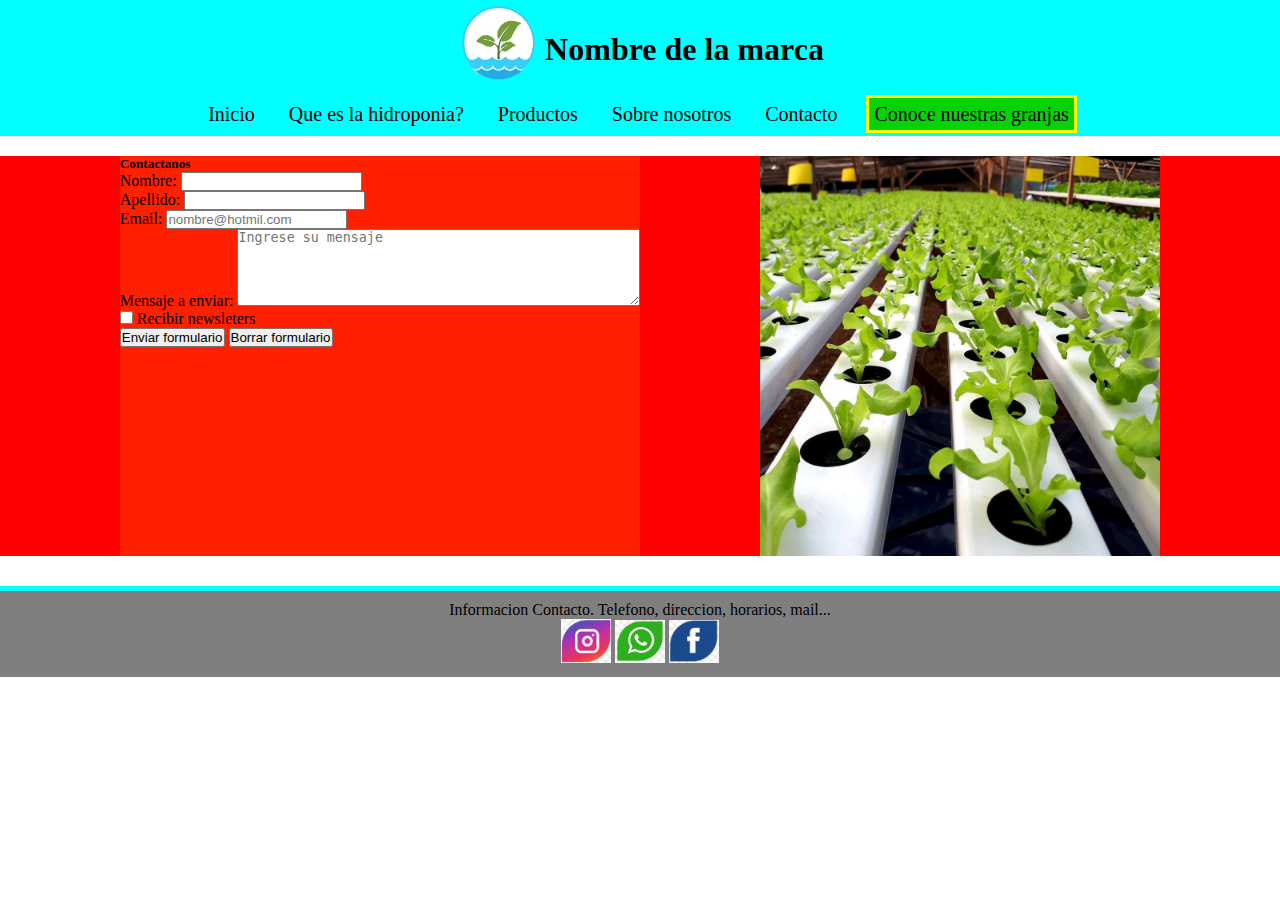
==== pages/contacto.html @ 2c17e858 "mi proyecto" ====
<!DOCTYPE html>
<html lang="en">
<head>
    <meta charset="UTF-8">
    <meta http-equiv="X-UA-Compatible" content="IE=edge">
    <meta name="viewport" content="width=device-width, initial-scale=1.0">
    <link rel="shortcut icon" href="../assets/img/Hidroponia-ico2.png">
    <link rel="stylesheet" href="../css/header_footer.css">
    <link rel="stylesheet" href="../css/estilo_form.css">

    <link rel="preconnect" href="https://fonts.googleapis.com">
    <link rel="preconnect" href="https://fonts.gstatic.com" crossorigin>
    <link href="https://fonts.googleapis.com/css2?family=Limelight&display=swap" rel="stylesheet">

    <title>Contacto</title>
</head>
<body>
    
    <header>
        <div id="presentacion">
            <img class = "header__logo" src="../assets/img/Hidroponia-ico2.png" alt="Logo">
            <h1 id = "header__nombre">Nombre de la marca</h1>
        </div>
        
        <nav>
            <ul class = "menu">
                <li><a href="../index.html">Inicio</a></li>
                <li><a href="./que_es.html">Que es la hidroponia?</a></li>
                <li>
                    <a href="./productos.html">Productos</a>
                    <ul id = "sublist">
                         <li><a class = "sublist__element" href="">Categoria1</a></li>
                         <li><a class = "sublist__element" href="">Categoria2</a></li>
                         <li><a class = "sublist__element" href="">Categoria3</a></li>
                     </ul>
                 </li>
                <li><a href="./sobre_nosotros.html">Sobre nosotros</a></li>
                <li><a href="./contacto.html">Contacto</a></li>
                <li id = "ubicacion"><a href="./ubicacion.html">Conoce nuestras granjas</a></li>
         </ul>
     </nav>
    </header>

        <div id = "grilla">
            <form action = "" method = "get" id = "formulario">
                <h5 id="tittle_contact"> Contactanos</h5>
                <!-- <legend>Formulario de contacto</legend> -->
    
                <div id = "nombrea">
                    <div class = "nombre_f">
                        <label for="nombre">Nombre: </label>
                        <input type="text" id = "nombre"  name = "nombre" required>
                    </div>
                    
                    <div class = "nombre_f">
                        <label  for="apellido">Apellido: </label>
                        <input  type="text" id = "apellido"  name = "apellido" required>
                    </div>
                </div>
                
                
                <div class="email_f">
                    <label  for="email">Email:</label>
                    <input  type="email" id = "email" name = "email" placeholder="nombre@hotmil.com" required>
                </div>
                
                <div class="mensaje_f">
                    <label for="mensaje"> Mensaje a enviar:</label>
                    <textarea  name="mensaje" id="mensaje" cols="48" rows="5" placeholder="Ingrese su mensaje" required></textarea>
                </div>
        
                <div class="check_f">
                    <input type="checkbox" id = "acepta" >
                    <label for="acepta">Recibir newsleters</label>
                </div>
                
                <input id = "send_btn" type="submit" value="Enviar formulario">
                <input id = "clear_btn" type="reset" value="Borrar formulario">
                
        
            </form>
        
    
        <img id = "imagen" src="../assets/img/cultivos-form.jpg" alt="granja hidroponica">
    </div>
    
    
    
    



    <footer>
        <p>Informacion Contacto. Telefono, direccion, horarios, mail...</p>
        <img src="../assets/img/insta ico.png" alt="instagram" width="50">
        <img src="../assets/img/wpp ico.png" alt="whatsapp" width="50">
        <img src="../assets/img/face ico.png" alt="facebook" width="50">
    </footer>


</body>
</html>
---- css/header_footer.css ----
*{
    padding: 0px;
    margin: 0px;
}

@media screen and (min-width:320px){

    #presentacion{
        display: block;
        text-align: center;
    }

    .menu {
        display: block;
        color:black;
        text-align: center;
    }

    header{
        background-color: aqua;
        position: sticky;
        top:0px;
        z-index: 10;
    }
}

@media screen and (min-width:1300px){
    
    #presentacion{
        display: inline-block;
        text-align: center;
        /* height: 90px; */
    }
    
    .menu {
        display: inline;
        position: absolute;
        right: 0px;
        top:25px;
        color:black;
    }
    
}
.header__logo{
    display: inline;
    margin: 5px;
    width: 75px;
    height: 75px;
}

#header__nombre{
    display: inline;
    position: relative;
    bottom: 25px;
    
}



.menu li{
   display: inline-block;
   font-size: 20px;
   padding: 10px;   
    
}

a{
    color: black;
    padding: 5px;
    text-decoration: none;
}

.menu ul{
    position: absolute;
    display: none;
}

a:hover{
    border: 2px solid white;
}

.menu ul li{
    display: block;
}

.menu li:hover ul{
    display: block;
    background-color: orange;
}

.sublist__element{
    color: aliceblue;
}

#ubicacion a{
    background-color: rgb(5, 211, 5);
    border: 3px solid yellow
}

#ubicacion:hover a{
    border: 5px solid yellow
}

footer{
    background-color: rgba(0,0,0,0.5);
    text-align: center;
    border-top: 5px solid cyan;
    margin-top: 30px;
    padding: 10px;
}
---- css/estilo_form.css ----
@media screen and (min-width:320px){
    #grilla{
        display: grid;
        grid-template-areas: 
            "contacto imagen";
        grid-template-columns: auto auto;
        justify-content: space-evenly;
        background-color: red;
        margin: 20px 0px;
        justify-items: center;
    
    }
    
    #imagen{
        grid-area: imagen;
        height: 400px;
    }
    
    #formulario{
        grid-area: contacto;
        background-color: rgba(255, 153, 0, 0.212);
    }

    

}

/*
#grilla{
    display: grid;
    grid-template-areas: 
        "contacto imagen";
    grid-template-columns: 50% 50%;
    grid-gap: 5px;

}

#imagen{
    grid-area: imagen;
}

#formulario{
    grid-area: contacto;
    display: inline-block;
    width: 500px;
    height: 700px;
    display: flex;
    background-color: rgba(255, 153, 0, 0.212);
}



#tittle_contact{
    display: block;
    font-size: 50px;
    font-family: 'Limelight', cursive;
    z-index: 2;
} 

#formulario label{
    font-size: 20px;
    font-family: 'Roboto Mono', monospace;
}

div{
    margin: 10px;
    position: relative;
}
label{
    display: block;
    margin-bottom: 5px;
}

.nombre_f{
    display: inline-block;
    height: 50px;    
} 

.check_f label{
    display: inline;
}

#send_btn{
    position: relative;
    padding: 5px;
    border-radius: 10px;
    font-size: 15px;
}

#clear_btn{
    position: relative;
    padding: 5px;
    border-radius: 10px;
    font-size: 15px;
    margin-left: 15px;
}

#send_btn:hover{
    background-color: greenyellow;
}

#clear_btn:hover{
    background-color: red;
}*/
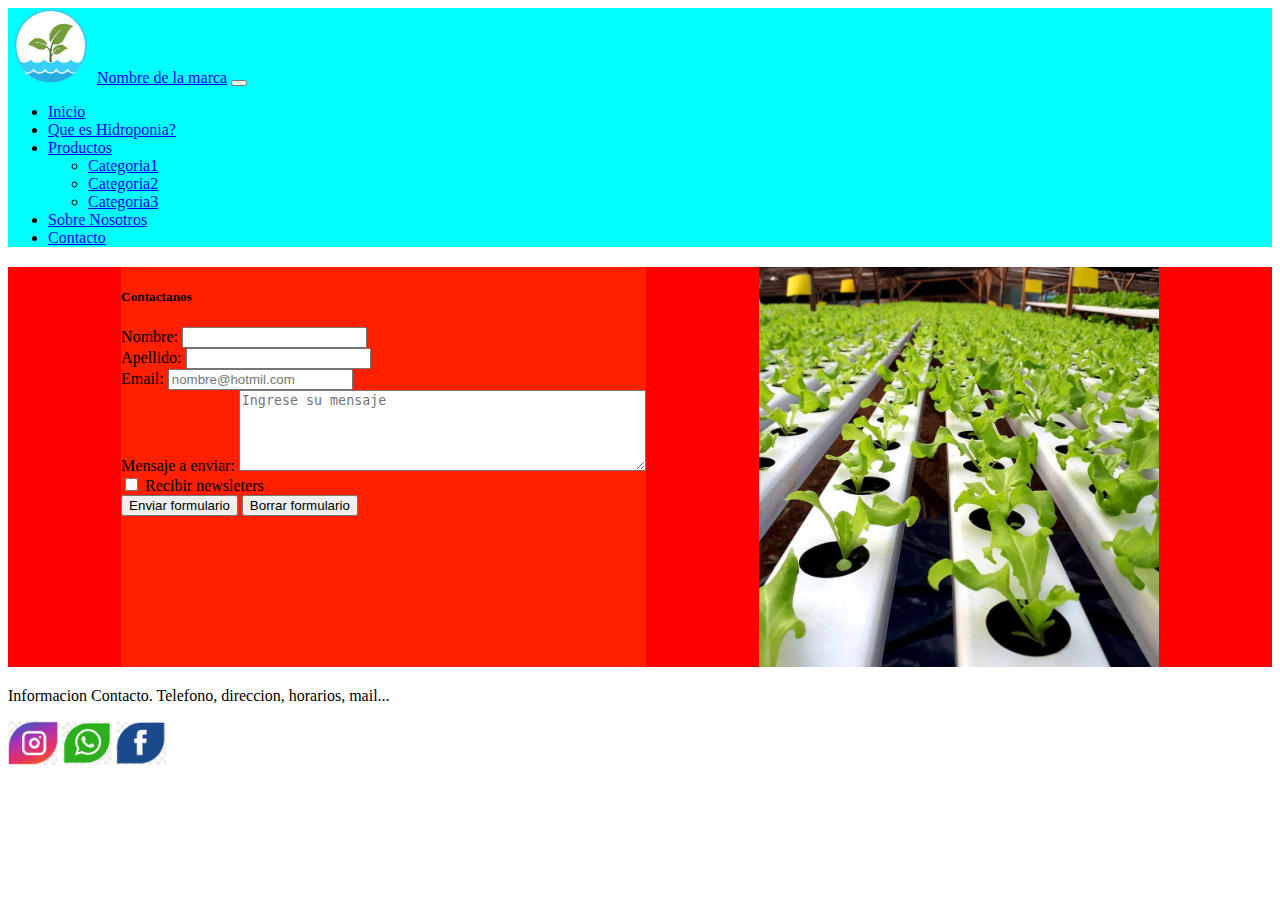
==== commit b07919ee: "algo de boostrap" ====
--- a/pages/contacto.html
+++ b/pages/contacto.html
@@ -12,33 +12,42 @@
     <link rel="preconnect" href="https://fonts.gstatic.com" crossorigin>
     <link href="https://fonts.googleapis.com/css2?family=Limelight&display=swap" rel="stylesheet">
 
+    <!--Boostrap-->
+    <link href="https://cdn.jsdelivr.net/npm/bootstrap@5.1.3/dist/css/bootstrap.min.css" rel="stylesheet" integrity="sha384-1BmE4kWBq78iYhFldvKuhfTAU6auU8tT94WrHftjDbrCEXSU1oBoqyl2QvZ6jIW3" crossorigin="anonymous">
+    <script src="https://cdn.jsdelivr.net/npm/bootstrap@5.1.3/dist/js/bootstrap.bundle.min.js" integrity="sha384-ka7Sk0Gln4gmtz2MlQnikT1wXgYsOg+OMhuP+IlRH9sENBO0LRn5q+8nbTov4+1p" crossorigin="anonymous"></script>
+
     <title>Contacto</title>
 </head>
 <body>
     
     <header>
-        <div id="presentacion">
-            <img class = "header__logo" src="../assets/img/Hidroponia-ico2.png" alt="Logo">
-            <h1 id = "header__nombre">Nombre de la marca</h1>
+        <div class="conteiner-fluid">
+            <nav class="navbar navbar-expand-lg navbar-light bg-light border-3 border-bottom border-light">
+                <div class="conteiner-fluid">
+                    <img class = "header__logo" src="../assets/img/Hidroponia-ico2.png" alt="Logo">
+                    <a href="../index.html" id="header__nombre"class="navbar-brand">Nombre de la marca</a>
+                    <button type="button" class="navbar-toggler position-absolute end-0" data-bs-toggle="collapse" data-bs-target="#menuNavegacion">
+                        <span class = "navbar-toggler-icon"></span>
+                    </button>
+                </div>
+                <div id="menuNavegacion" class="collapse navbar-collapse">
+                    <ul class="navbar-nav ms-3">
+                        <li class="nav-item"><a class="nav-link" href="../index.html">Inicio</a></li>
+                        <li class="nav-item"><a class="nav-link" href="./que_es.html">Que es Hidroponia?</a></li>
+                        <li class="nav-item dropdown">
+                            <a class="nav-link dropdown-toggle" href="#" role="button" data-bs-toggle="dropdown">Productos</a>
+                            <ul class="dropdown-menu">
+                              <li><a class="dropdown-item" href="./productos.html">Categoria1</a></li>
+                              <li><a class="dropdown-item" href="./productos.html">Categoria2</a></li>
+                              <li><a class="dropdown-item" href="./productos.html">Categoria3</a></li>
+                            </ul>
+                          </li>
+                        <li class="nav-item"><a class="nav-link" href="./sobre_nosotros.html">Sobre Nosotros</a></li>
+                        <li class="nav-item"><a class="nav-link" href="./contacto.html">Contacto</a></li>
+                    </ul> 
+                </div>
+            </nav>
         </div>
-        
-        <nav>
-            <ul class = "menu">
-                <li><a href="../index.html">Inicio</a></li>
-                <li><a href="./que_es.html">Que es la hidroponia?</a></li>
-                <li>
-                    <a href="./productos.html">Productos</a>
-                    <ul id = "sublist">
-                         <li><a class = "sublist__element" href="">Categoria1</a></li>
-                         <li><a class = "sublist__element" href="">Categoria2</a></li>
-                         <li><a class = "sublist__element" href="">Categoria3</a></li>
-                     </ul>
-                 </li>
-                <li><a href="./sobre_nosotros.html">Sobre nosotros</a></li>
-                <li><a href="./contacto.html">Contacto</a></li>
-                <li id = "ubicacion"><a href="./ubicacion.html">Conoce nuestras granjas</a></li>
-         </ul>
-     </nav>
     </header>
 
         <div id = "grilla">
--- a/css/header_footer.css
+++ b/css/header_footer.css
@@ -1,4 +1,4 @@
-*{
+/**{
     padding: 0px;
     margin: 0px;
 }
@@ -29,13 +29,13 @@
     #presentacion{
         display: inline-block;
         text-align: center;
-        /* height: 90px; */
+        /* height: 90px; *//*
     }
     
     .menu {
         display: inline;
         position: absolute;
-        right: 0px;
+        right: 10px;
         top:25px;
         color:black;
     }
@@ -55,19 +55,21 @@
     
 }
 
-
-
 .menu li{
    display: inline-block;
    font-size: 20px;
-   padding: 10px;   
+   padding: 10px;  
+   
     
 }
 
 a{
     color: black;
-    padding: 5px;
+    padding: 5px 10px;
     text-decoration: none;
+    border: 2px solid white;
+    border-radius: 50px;
+
 }
 
 .menu ul{
@@ -76,7 +78,11 @@
 }
 
 a:hover{
-    border: 2px solid white;
+    transform: scale(1.05);
+}
+
+li:hover{
+    transform: scale(1.1);
 }
 
 .menu ul li{
@@ -86,10 +92,12 @@
 .menu li:hover ul{
     display: block;
     background-color: orange;
+    
 }
 
 .sublist__element{
     color: aliceblue;
+    margin: 10px 0px;
 }
 
 #ubicacion a{
@@ -102,9 +110,48 @@
 }
 
 footer{
-    background-color: rgba(0,0,0,0.5);
+    background-image: linear-gradient(to bottom, white, green);
+    height: 200px;
     text-align: center;
-    border-top: 5px solid cyan;
     margin-top: 30px;
     padding: 10px;
-}+}
+
+footer *{
+    position: relative;
+    top:100px;
+}*/
+
+
+/* @media screen and (min-width:320px){
+    #header__nombre{
+        display: none;    
+    }
+    
+}
+
+@media screen and (min-width:600px){
+    #header__nombre{
+        display: inline;    
+    }
+    
+} */
+
+.header__logo{
+    display: inline;
+    margin: 0px 5px;
+    width: 75px;
+    height: 75px;
+}
+
+
+header{
+    background-color: aqua;
+    position: sticky;
+    top:0px;
+    z-index: 10;
+}
+
+button{
+    top:25px;
+}
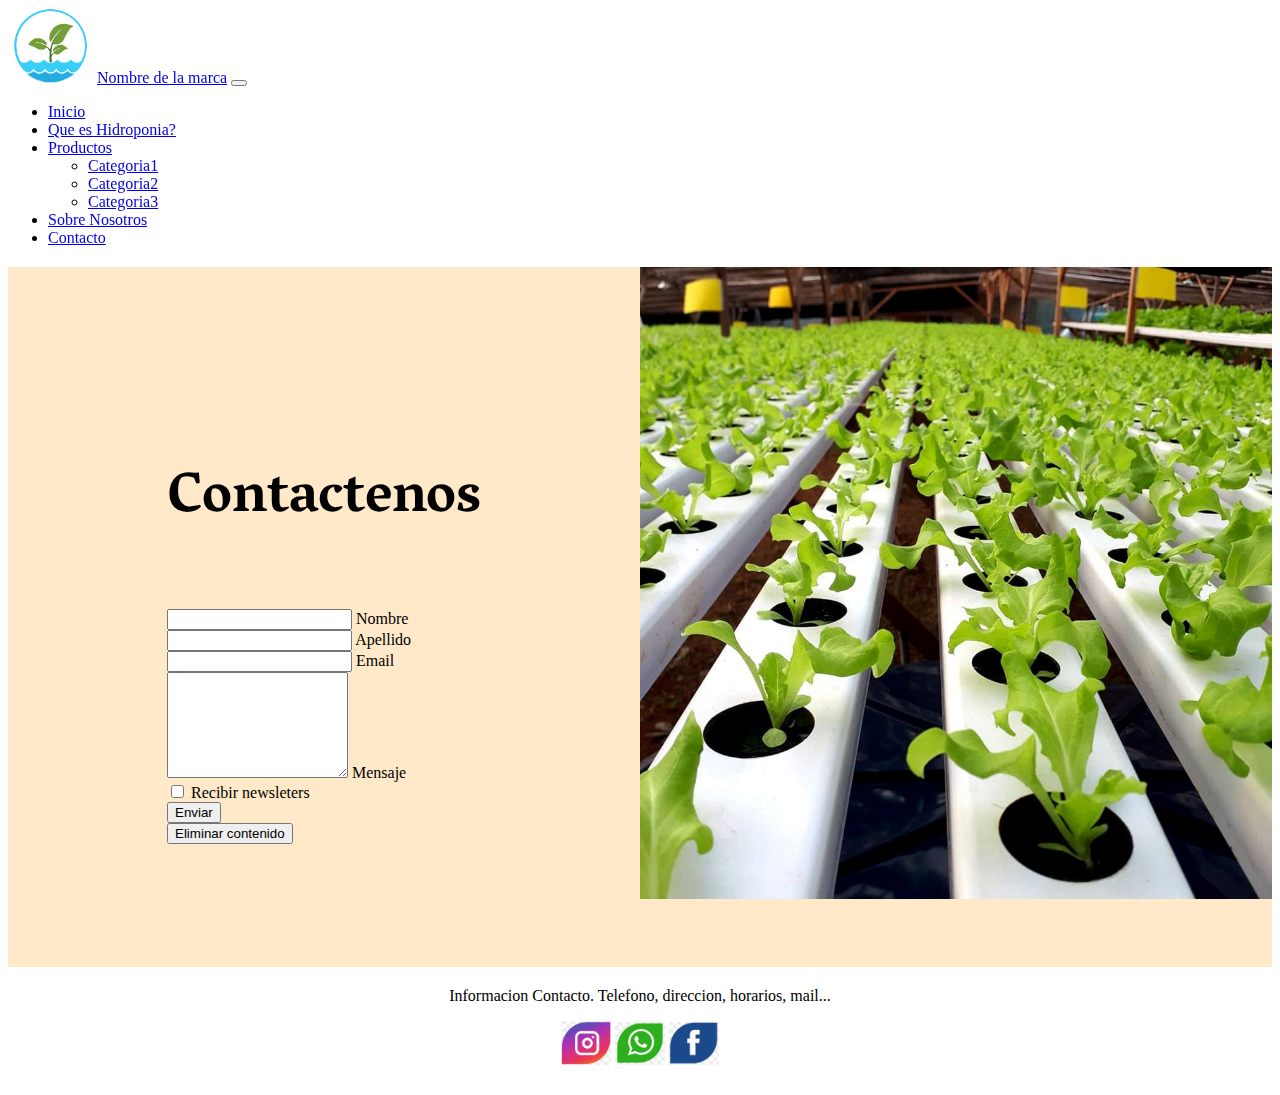
==== commit 2671159e: "segunda entrega" ====
--- a/pages/contacto.html
+++ b/pages/contacto.html
@@ -11,6 +11,9 @@
     <link rel="preconnect" href="https://fonts.googleapis.com">
     <link rel="preconnect" href="https://fonts.gstatic.com" crossorigin>
     <link href="https://fonts.googleapis.com/css2?family=Limelight&display=swap" rel="stylesheet">
+    <link rel="preconnect" href="https://fonts.googleapis.com">
+    <link rel="preconnect" href="https://fonts.gstatic.com" crossorigin>
+    <link href="https://fonts.googleapis.com/css2?family=Vesper+Libre&display=swap" rel="stylesheet">
 
     <!--Boostrap-->
     <link href="https://cdn.jsdelivr.net/npm/bootstrap@5.1.3/dist/css/bootstrap.min.css" rel="stylesheet" integrity="sha384-1BmE4kWBq78iYhFldvKuhfTAU6auU8tT94WrHftjDbrCEXSU1oBoqyl2QvZ6jIW3" crossorigin="anonymous">
@@ -50,48 +53,55 @@
         </div>
     </header>
 
-        <div id = "grilla">
-            <form action = "" method = "get" id = "formulario">
-                <h5 id="tittle_contact"> Contactanos</h5>
-                <!-- <legend>Formulario de contacto</legend> -->
+    <div class="conteiner-fluid" id="grilla">
+        
+        <div id = "formulario">
+            
+            <form class="p-3">
+                <h3 class="titulo mb-5">Contactenos</h3>
+                <div class="row mb-3">
+                    <div class="col form-floating">
+                        <input type="text" class="form-control" id = "floatingInputGrid" placeholder=" " aria-label="First name">
+                        <label for="floatingInputGrid">Nombre </label>
+                      </div>
+                    <div class="col form-floating">
+                      <input type="text" class="form-control" id = "floatingInputGrid" placeholder=" " aria-label="First name">
+                      <label for="floatingInputGrid">Apellido </label>
+                    </div>
+                  </div>
     
-                <div id = "nombrea">
-                    <div class = "nombre_f">
-                        <label for="nombre">Nombre: </label>
-                        <input type="text" id = "nombre"  name = "nombre" required>
-                    </div>
-                    
-                    <div class = "nombre_f">
-                        <label  for="apellido">Apellido: </label>
-                        <input  type="text" id = "apellido"  name = "apellido" required>
-                    </div>
-                </div>
-                
-                
-                <div class="email_f">
-                    <label  for="email">Email:</label>
-                    <input  type="email" id = "email" name = "email" placeholder="nombre@hotmil.com" required>
-                </div>
-                
-                <div class="mensaje_f">
-                    <label for="mensaje"> Mensaje a enviar:</label>
-                    <textarea  name="mensaje" id="mensaje" cols="48" rows="5" placeholder="Ingrese su mensaje" required></textarea>
-                </div>
-        
-                <div class="check_f">
-                    <input type="checkbox" id = "acepta" >
-                    <label for="acepta">Recibir newsleters</label>
-                </div>
-                
-                <input id = "send_btn" type="submit" value="Enviar formulario">
-                <input id = "clear_btn" type="reset" value="Borrar formulario">
-                
-        
+                  <div class="form-floating mb-3">
+                    <input type="email" class="form-control" id="floatingInput" placeholder=" ">
+                    <label for="floatingInput">Email</label>
+                  </div>
+    
+                  <div class="form-floating mb-3">
+                    <textarea class="form-control" placeholder=" " id="floatingTextarea2" style="height: 100px"></textarea>
+                    <label for="floatingTextarea2">Mensaje</label>
+                  </div>
+                  
+                  <div class="form-check mb-3" id="check">
+                    <input class="form-check-input" type="checkbox" value="" id="flexCheckDefault">
+                    <label class="form-check-label" for="flexCheckDefault">
+                        Recibir newsleters
+                    </label>
+                  </div>
+    
+                  <div class = "d-inline">
+                    <button type="submit" class="btn btn-primary">Enviar</button>
+                  </div>
+                  <div class = "d-inline">
+                    <button type="reset" class="btn btn-danger">Eliminar contenido</button>
+                  </div>
             </form>
-        
+            
+        </div>
+
+        <div id = "imagen">
+           <!--  <img src="../assets/img/cultivos-form.jpg" alt="agriculura"> -->
+        </div>
+    </div>
     
-        <img id = "imagen" src="../assets/img/cultivos-form.jpg" alt="granja hidroponica">
-    </div>
     
     
     
--- a/css/header_footer.css
+++ b/css/header_footer.css
@@ -1,142 +1,3 @@
-/**{
-    padding: 0px;
-    margin: 0px;
-}
-
-@media screen and (min-width:320px){
-
-    #presentacion{
-        display: block;
-        text-align: center;
-    }
-
-    .menu {
-        display: block;
-        color:black;
-        text-align: center;
-    }
-
-    header{
-        background-color: aqua;
-        position: sticky;
-        top:0px;
-        z-index: 10;
-    }
-}
-
-@media screen and (min-width:1300px){
-    
-    #presentacion{
-        display: inline-block;
-        text-align: center;
-        /* height: 90px; *//*
-    }
-    
-    .menu {
-        display: inline;
-        position: absolute;
-        right: 10px;
-        top:25px;
-        color:black;
-    }
-    
-}
-.header__logo{
-    display: inline;
-    margin: 5px;
-    width: 75px;
-    height: 75px;
-}
-
-#header__nombre{
-    display: inline;
-    position: relative;
-    bottom: 25px;
-    
-}
-
-.menu li{
-   display: inline-block;
-   font-size: 20px;
-   padding: 10px;  
-   
-    
-}
-
-a{
-    color: black;
-    padding: 5px 10px;
-    text-decoration: none;
-    border: 2px solid white;
-    border-radius: 50px;
-
-}
-
-.menu ul{
-    position: absolute;
-    display: none;
-}
-
-a:hover{
-    transform: scale(1.05);
-}
-
-li:hover{
-    transform: scale(1.1);
-}
-
-.menu ul li{
-    display: block;
-}
-
-.menu li:hover ul{
-    display: block;
-    background-color: orange;
-    
-}
-
-.sublist__element{
-    color: aliceblue;
-    margin: 10px 0px;
-}
-
-#ubicacion a{
-    background-color: rgb(5, 211, 5);
-    border: 3px solid yellow
-}
-
-#ubicacion:hover a{
-    border: 5px solid yellow
-}
-
-footer{
-    background-image: linear-gradient(to bottom, white, green);
-    height: 200px;
-    text-align: center;
-    margin-top: 30px;
-    padding: 10px;
-}
-
-footer *{
-    position: relative;
-    top:100px;
-}*/
-
-
-/* @media screen and (min-width:320px){
-    #header__nombre{
-        display: none;    
-    }
-    
-}
-
-@media screen and (min-width:600px){
-    #header__nombre{
-        display: inline;    
-    }
-    
-} */
-
 .header__logo{
     display: inline;
     margin: 0px 5px;
@@ -144,14 +5,43 @@
     height: 75px;
 }
 
-
 header{
-    background-color: aqua;
     position: sticky;
     top:0px;
     z-index: 10;
 }
 
+/*
+header div nav{
+    background-color: aqua;
+}
+ 
+ .navegacion ul li a{
+    color:black
+}
+
+.navegacion ul li{
+    background-color: white;
+    border-radius: 50px;
+    padding: 0 5px;
+    margin-right: 15px;
+    color:black
+}
+
+.navegacion ul li a:hover{
+    color:black;
+    transform: scale(2);
+}  */
+
 button{
     top:25px;
 }
+
+footer{
+    text-align: center;
+    height: 100px;
+}
+
+.botonNav{
+    color:white;
+}--- a/css/estilo_form.css
+++ b/css/estilo_form.css
@@ -1,106 +1,74 @@
 
 
 @media screen and (min-width:320px){
+    
+    #formulario{
+        justify-content: center;
+        background-image: url("../assets/img/cultivos-form.jpg");
+        display: flex;
+        align-items: center;
+        height: 700px;
+        
+    }
+    .titulo{
+        background-color: rgba(255,255,255,0.5);
+        text-align: center;
+        font-family: 'Vesper Libre', serif;
+        font-size: 3.5rem;
+    }
+
+    #check{
+        background-color: rgba(255,255,255,0.5);
+    }
+
+    #imagen{
+        display: none;
+    }
+    
+    #grilla{
+        animation-name: efecto;
+        animation-duration: 1s;
+    }
+
+}
+
+@media screen and (min-width:992px){ /*992px porque es cuando aparece el menu de hamburguesa*/
+    
     #grilla{
         display: grid;
         grid-template-areas: 
             "contacto imagen";
-        grid-template-columns: auto auto;
+        grid-template-columns: 50% 50%;
         justify-content: space-evenly;
-        background-color: red;
-        margin: 20px 0px;
-        justify-items: center;
-    
+        background-color: rgba(255, 153, 0, 0.212);
+        margin: 20px 0px;        
+        height: 700px;
     }
     
     #imagen{
+        display: block;
         grid-area: imagen;
-        height: 400px;
+        background-image: url(../assets/img/cultivos-form.jpg);
+        background-size: contain;
+        background-repeat:no-repeat;
     }
     
     #formulario{
+        background-image: none;
         grid-area: contacto;
-        background-color: rgba(255, 153, 0, 0.212);
+    }
+    .titulo{
+        background-color: rgba(255,255,255,0);
+    }
+    #check{
+        background-color: rgba(255,255,255,0);
     }
 
     
-
 }
-
-/*
-#grilla{
-    display: grid;
-    grid-template-areas: 
-        "contacto imagen";
-    grid-template-columns: 50% 50%;
-    grid-gap: 5px;
-
-}
-
-#imagen{
-    grid-area: imagen;
-}
-
-#formulario{
-    grid-area: contacto;
-    display: inline-block;
-    width: 500px;
-    height: 700px;
-    display: flex;
-    background-color: rgba(255, 153, 0, 0.212);
-}
-
-
-
-#tittle_contact{
-    display: block;
-    font-size: 50px;
-    font-family: 'Limelight', cursive;
-    z-index: 2;
-} 
-
-#formulario label{
-    font-size: 20px;
-    font-family: 'Roboto Mono', monospace;
-}
-
-div{
-    margin: 10px;
-    position: relative;
-}
-label{
-    display: block;
-    margin-bottom: 5px;
-}
-
-.nombre_f{
-    display: inline-block;
-    height: 50px;    
-} 
-
-.check_f label{
-    display: inline;
-}
-
-#send_btn{
-    position: relative;
-    padding: 5px;
-    border-radius: 10px;
-    font-size: 15px;
-}
-
-#clear_btn{
-    position: relative;
-    padding: 5px;
-    border-radius: 10px;
-    font-size: 15px;
-    margin-left: 15px;
-}
-
-#send_btn:hover{
-    background-color: greenyellow;
-}
-
-#clear_btn:hover{
-    background-color: red;
-}*/+@keyframes efecto{
+    0%{
+        opacity: 0;
+    }
+    
+}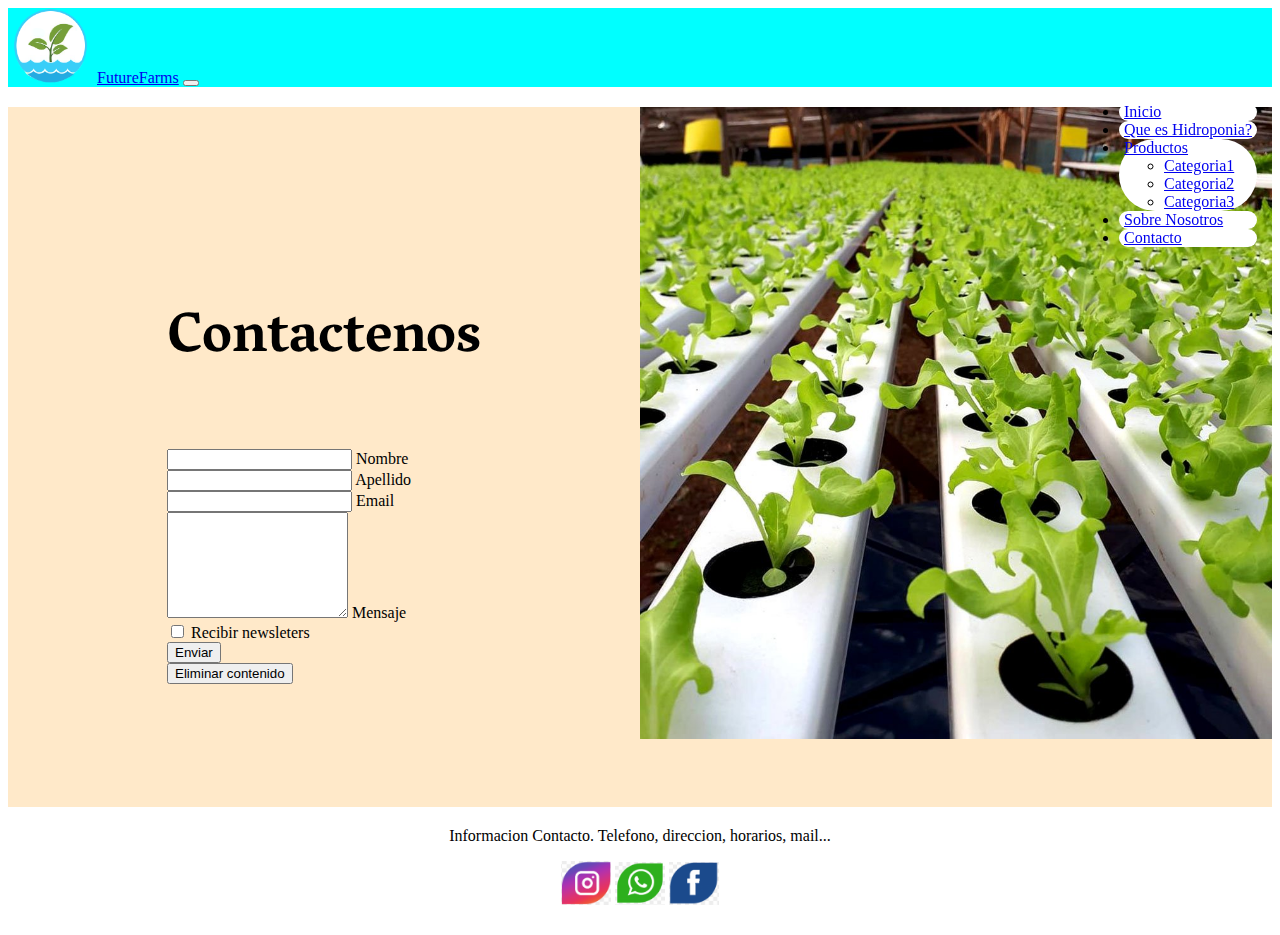
==== commit 0ca98851: "avanzando con SASS II" ====
--- a/pages/contacto.html
+++ b/pages/contacto.html
@@ -19,16 +19,20 @@
     <link href="https://cdn.jsdelivr.net/npm/bootstrap@5.1.3/dist/css/bootstrap.min.css" rel="stylesheet" integrity="sha384-1BmE4kWBq78iYhFldvKuhfTAU6auU8tT94WrHftjDbrCEXSU1oBoqyl2QvZ6jIW3" crossorigin="anonymous">
     <script src="https://cdn.jsdelivr.net/npm/bootstrap@5.1.3/dist/js/bootstrap.bundle.min.js" integrity="sha384-ka7Sk0Gln4gmtz2MlQnikT1wXgYsOg+OMhuP+IlRH9sENBO0LRn5q+8nbTov4+1p" crossorigin="anonymous"></script>
 
-    <title>Contacto</title>
+    <!--SEO-->
+    <meta name="descripcion" content="FutureFarms | Llene nuestro formulario de contacto y lo estaremos comunicando con usted cuanto antes">
+    <meta name="keywords" content="FutureFarms, Formulario, Contacto, Telefono, Email, Whatsapp, Horarios">
+
+    <title>FutureFarms | Contactenos</title>
 </head>
 <body>
     
     <header>
         <div class="conteiner-fluid">
-            <nav class="navbar navbar-expand-lg navbar-light bg-light border-3 border-bottom border-light">
+            <nav class="navbar navbar-expand-lg navbar-light border-3 border-bottom border-light">
                 <div class="conteiner-fluid">
                     <img class = "header__logo" src="../assets/img/Hidroponia-ico2.png" alt="Logo">
-                    <a href="../index.html" id="header__nombre"class="navbar-brand">Nombre de la marca</a>
+                    <a href="../index.html" id="header__nombre"class="navbar-brand">FutureFarms</a>
                     <button type="button" class="navbar-toggler position-absolute end-0" data-bs-toggle="collapse" data-bs-target="#menuNavegacion">
                         <span class = "navbar-toggler-icon"></span>
                     </button>
--- a/css/header_footer.css
+++ b/css/header_footer.css
@@ -11,28 +11,6 @@
     z-index: 10;
 }
 
-/*
-header div nav{
-    background-color: aqua;
-}
- 
- .navegacion ul li a{
-    color:black
-}
-
-.navegacion ul li{
-    background-color: white;
-    border-radius: 50px;
-    padding: 0 5px;
-    margin-right: 15px;
-    color:black
-}
-
-.navegacion ul li a:hover{
-    color:black;
-    transform: scale(2);
-}  */
-
 button{
     top:25px;
 }
@@ -42,6 +20,40 @@
     height: 100px;
 }
 
-.botonNav{
-    color:white;
-}+.navbar{
+    background-color: aqua;
+}
+ 
+.nav-item{
+    background-color: white;
+    border-radius: 50px;
+    padding: 0 5px;
+    margin-right: 15px;
+    color:black
+}
+
+.nav-item a:hover{
+    color:black;
+    transform: scale(1.1);
+}  
+
+.navbar-nav{
+    position: absolute;
+    right: 0px;
+}
+
+@media screen and (max-width:992px){
+    .nav-item{
+        background-color: transparent;
+        padding: 0 5px;
+        margin-right: 15px;
+        color:black
+    }
+    .navbar-nav{
+        position: relative;
+    }
+
+    .nav-item a:hover{
+        transform: scale(1);
+    }  
+} --- a/css/estilo_form.css
+++ b/css/estilo_form.css
@@ -1,74 +1,84 @@
-
-
-@media screen and (min-width:320px){
-    
-    #formulario{
-        justify-content: center;
-        background-image: url("../assets/img/cultivos-form.jpg");
-        display: flex;
-        align-items: center;
-        height: 700px;
-        
-    }
-    .titulo{
-        background-color: rgba(255,255,255,0.5);
-        text-align: center;
-        font-family: 'Vesper Libre', serif;
-        font-size: 3.5rem;
-    }
-
-    #check{
-        background-color: rgba(255,255,255,0.5);
-    }
-
-    #imagen{
-        display: none;
-    }
-    
-    #grilla{
-        animation-name: efecto;
-        animation-duration: 1s;
-    }
-
+@media screen and (min-width: 320px) {
+  #formulario {
+    -webkit-box-pack: center;
+        -ms-flex-pack: center;
+            justify-content: center;
+    background-image: url("../assets/img/cultivos-form.jpg");
+    display: -webkit-box;
+    display: -ms-flexbox;
+    display: flex;
+    -webkit-box-align: center;
+        -ms-flex-align: center;
+            align-items: center;
+    height: 700px;
+  }
+  .titulo {
+    background-color: rgba(255, 255, 255, 0.5);
+    text-align: center;
+    font-family: 'Vesper Libre', serif;
+    font-size: 3.5rem;
+  }
+  #check {
+    background-color: rgba(255, 255, 255, 0.5);
+  }
+  #imagen {
+    display: none;
+  }
+  #grilla {
+    -webkit-animation-name: efecto;
+            animation-name: efecto;
+    -webkit-animation-duration: 1s;
+            animation-duration: 1s;
+  }
 }
 
-@media screen and (min-width:992px){ /*992px porque es cuando aparece el menu de hamburguesa*/
-    
-    #grilla{
-        display: grid;
-        grid-template-areas: 
-            "contacto imagen";
+@media screen and (min-width: 992px) {
+  /*992px porque es cuando aparece el menu de hamburguesa*/
+  #grilla {
+    display: -ms-grid;
+    display: grid;
+        grid-template-areas: "contacto imagen";
+    -ms-grid-columns: 50% 50%;
         grid-template-columns: 50% 50%;
-        justify-content: space-evenly;
-        background-color: rgba(255, 153, 0, 0.212);
-        margin: 20px 0px;        
-        height: 700px;
-    }
-    
-    #imagen{
-        display: block;
-        grid-area: imagen;
-        background-image: url(../assets/img/cultivos-form.jpg);
-        background-size: contain;
-        background-repeat:no-repeat;
-    }
-    
-    #formulario{
-        background-image: none;
-        grid-area: contacto;
-    }
-    .titulo{
-        background-color: rgba(255,255,255,0);
-    }
-    #check{
-        background-color: rgba(255,255,255,0);
-    }
+    -webkit-box-pack: space-evenly;
+        -ms-flex-pack: space-evenly;
+            justify-content: space-evenly;
+    background-color: rgba(255, 153, 0, 0.212);
+    margin: 20px 0px;
+    height: 700px;
+  }
+  #imagen {
+    display: block;
+    -ms-grid-row: 1;
+    -ms-grid-column: 2;
+    grid-area: imagen;
+    background-image: url(../assets/img/cultivos-form.jpg);
+    background-size: contain;
+    background-repeat: no-repeat;
+  }
+  #formulario {
+    background-image: none;
+    -ms-grid-row: 1;
+    -ms-grid-column: 1;
+    grid-area: contacto;
+  }
+  .titulo {
+    background-color: rgba(255, 255, 255, 0);
+  }
+  #check {
+    background-color: rgba(255, 255, 255, 0);
+  }
+}
 
-    
+@-webkit-keyframes efecto {
+  0% {
+    opacity: 0;
+  }
 }
-@keyframes efecto{
-    0%{
-        opacity: 0;
-    }
-    
-}+
+@keyframes efecto {
+  0% {
+    opacity: 0;
+  }
+}
+/*# sourceMappingURL=estilo_form.css.map */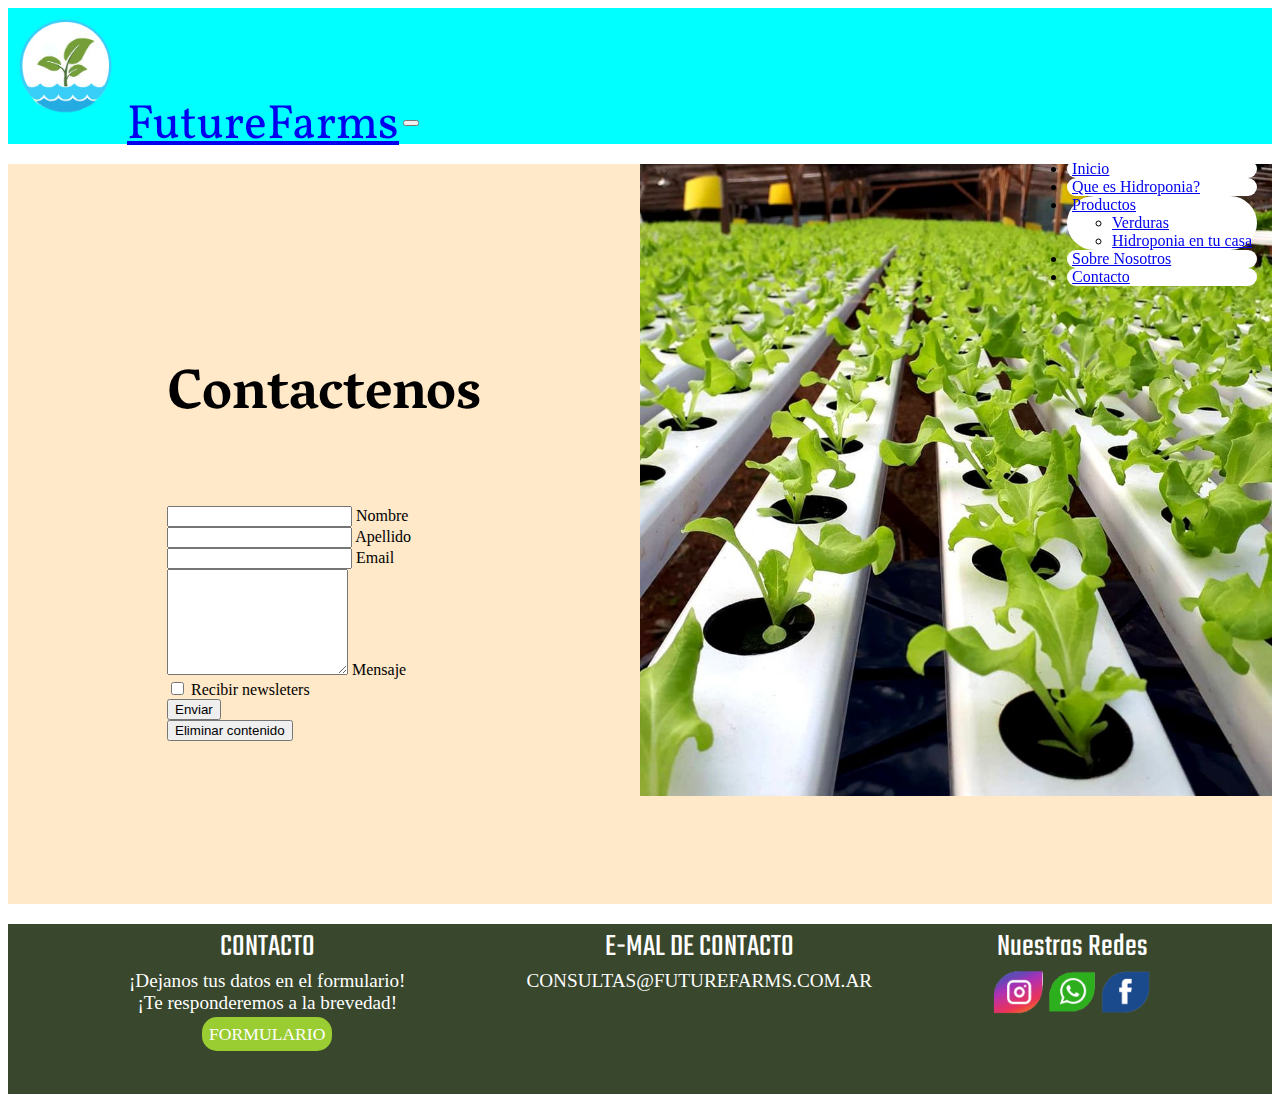
==== commit 4787fc87: "ultimos detalles" ====
--- a/pages/contacto.html
+++ b/pages/contacto.html
@@ -10,11 +10,17 @@
 
     <link rel="preconnect" href="https://fonts.googleapis.com">
     <link rel="preconnect" href="https://fonts.gstatic.com" crossorigin>
+    <link href="https://fonts.googleapis.com/css2?family=Vollkorn:ital,wght@0,500;1,400&display=swap" rel="stylesheet">
+
+    <link rel="preconnect" href="https://fonts.googleapis.com">
+    <link rel="preconnect" href="https://fonts.gstatic.com" crossorigin>
     <link href="https://fonts.googleapis.com/css2?family=Limelight&display=swap" rel="stylesheet">
     <link rel="preconnect" href="https://fonts.googleapis.com">
     <link rel="preconnect" href="https://fonts.gstatic.com" crossorigin>
     <link href="https://fonts.googleapis.com/css2?family=Vesper+Libre&display=swap" rel="stylesheet">
-
+    <link rel="preconnect" href="https://fonts.googleapis.com">
+    <link rel="preconnect" href="https://fonts.gstatic.com" crossorigin>
+    <link href="https://fonts.googleapis.com/css2?family=Teko&display=swap" rel="stylesheet">
     <!--Boostrap-->
     <link href="https://cdn.jsdelivr.net/npm/bootstrap@5.1.3/dist/css/bootstrap.min.css" rel="stylesheet" integrity="sha384-1BmE4kWBq78iYhFldvKuhfTAU6auU8tT94WrHftjDbrCEXSU1oBoqyl2QvZ6jIW3" crossorigin="anonymous">
     <script src="https://cdn.jsdelivr.net/npm/bootstrap@5.1.3/dist/js/bootstrap.bundle.min.js" integrity="sha384-ka7Sk0Gln4gmtz2MlQnikT1wXgYsOg+OMhuP+IlRH9sENBO0LRn5q+8nbTov4+1p" crossorigin="anonymous"></script>
@@ -44,9 +50,8 @@
                         <li class="nav-item dropdown">
                             <a class="nav-link dropdown-toggle" href="#" role="button" data-bs-toggle="dropdown">Productos</a>
                             <ul class="dropdown-menu">
-                              <li><a class="dropdown-item" href="./productos.html">Categoria1</a></li>
-                              <li><a class="dropdown-item" href="./productos.html">Categoria2</a></li>
-                              <li><a class="dropdown-item" href="./productos.html">Categoria3</a></li>
+                              <li><a class="dropdown-item" href="../pages/productos/verduras.html">Verduras</a></li>
+                              <li><a class="dropdown-item" href="../pages/productos/productos.html">Hidroponia en tu casa</a></li>
                             </ul>
                           </li>
                         <li class="nav-item"><a class="nav-link" href="./sobre_nosotros.html">Sobre Nosotros</a></li>
@@ -102,23 +107,31 @@
         </div>
 
         <div id = "imagen">
-           <!--  <img src="../assets/img/cultivos-form.jpg" alt="agriculura"> -->
+           
         </div>
     </div>
     
     
-    
-    
-    
-
-
-
     <footer>
-        <p>Informacion Contacto. Telefono, direccion, horarios, mail...</p>
-        <img src="../assets/img/insta ico.png" alt="instagram" width="50">
-        <img src="../assets/img/wpp ico.png" alt="whatsapp" width="50">
-        <img src="../assets/img/face ico.png" alt="facebook" width="50">
-    </footer>
+      <div id="contacto">
+          <span class="footer__titulo">CONTACTO</span>
+          <p>¡Dejanos tus datos en el formulario!</p>
+          <p>¡Te responderemos a la brevedad!</p>
+          <a id="btn_formulario" href="./pages/contacto.html">FORMULARIO</a>
+      </div>
+      <div id="email">
+          <span class="footer__titulo">E-MAL DE CONTACTO</span>
+          <p>CONSULTAS@FUTUREFARMS.COM.AR</p>
+      </div>
+      <div id="redes">
+          <span class="footer__titulo">Nuestras Redes</span>
+          <div id="iconos">
+              <a target="_blank" href="https://instagram.com"><img src="../assets/img/insta ico.png" alt="instagram" width="50"></a>
+              <a target="_blank" href="https://whatsapp.com"><img src="../assets/img/wpp ico.png" alt="whatsapp" width="50"></a>
+              <a target="_blank" href="https://facebook.com"><img src="../assets/img/face ico.png" alt="facebook" width="50"></a>
+          </div>
+      </div>
+  </footer> 
 
 
 </body>
--- a/css/header_footer.css
+++ b/css/header_footer.css
@@ -1,15 +1,23 @@
-.header__logo{
-    display: inline;
-    margin: 0px 5px;
-    width: 75px;
-    height: 75px;
-}
-
 header{
     position: sticky;
     top:0px;
     z-index: 10;
 }
+
+.header__logo{
+    display: inline;
+    margin: 10px;
+    width: 95px;
+    height: 95px;
+}
+
+#header__nombre{
+    position: relative;
+    top:15px;
+    font-size: 3rem;
+    font-family: 'Vollkorn', serif;
+}
+
 
 button{
     top:25px;
@@ -56,4 +64,52 @@
     .nav-item a:hover{
         transform: scale(1);
     }  
-} +} 
+
+@media screen and (min-width:320px) {
+    footer{
+        margin-top: 20px;
+        height: 320px;
+        display: flex;
+        flex-direction: column;
+        justify-content: space-around;
+        color:white;
+        background-color: #39472D;
+
+    }
+
+    #btn_formulario{
+        position: relative;
+        top:10px;
+        text-decoration: none;
+        padding: 7px;
+        color: white;
+        background-color: yellowgreen;
+        border-radius: 15px;
+        font-size: 1.1em;
+        margin: 10px;
+    }
+
+    footer p{
+        font-size: 1.2rem;
+        margin: 0px;
+    }
+
+    .footer__titulo{
+        font-family: 'Teko', sans-serif;
+        font-size: 1.5rem;
+    }
+}
+
+@media screen and (min-width:768px){
+    footer{
+        height: 170px;
+        flex-direction: row;
+        justify-content: space-evenly;
+    }
+
+    .footer__titulo{
+        font-family: 'Teko', sans-serif;
+        font-size: 2rem;
+    }
+}--- a/css/estilo_form.css
+++ b/css/estilo_form.css
@@ -45,7 +45,7 @@
             justify-content: space-evenly;
     background-color: rgba(255, 153, 0, 0.212);
     margin: 20px 0px;
-    height: 700px;
+    height: 740px;
   }
   #imagen {
     display: block;
